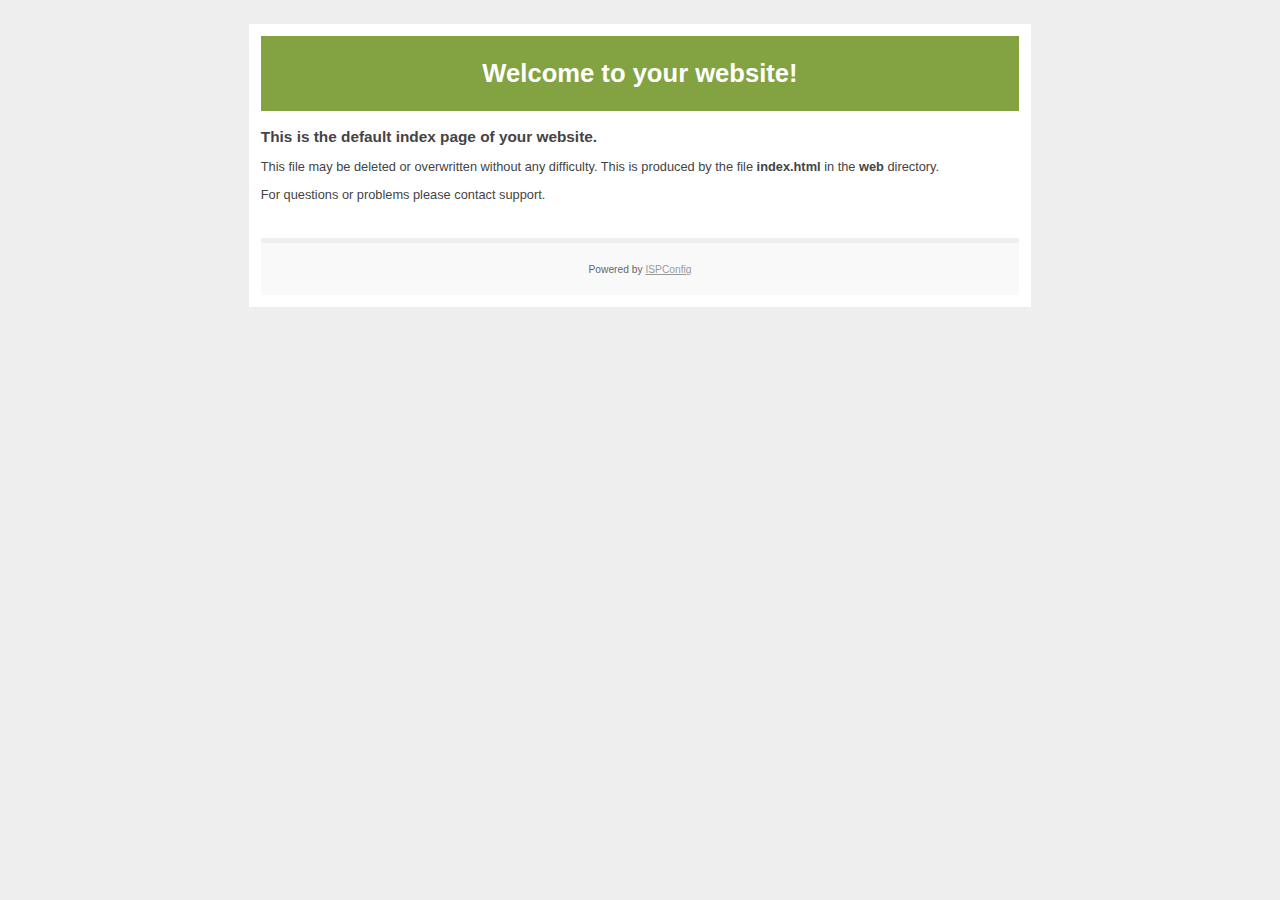
==== index.html @ 1cdc3dcc "Initial commit" ====
<!DOCTYPE html PUBLIC "-//W3C//DTD XHTML 1.0 Transitional//EN"
   "http://www.w3.org/TR/xhtml1/DTD/xhtml1-transitional.dtd">
<html xmlns="http://www.w3.org/1999/xhtml" xml:lang="en" lang="en">
<head>
    <title>Welcome!</title>
    <meta http-equiv="Content-Type" content="text/html; charset=utf-8"/>
    <link rel="shortcut icon" href="/favicon.ico" />
    <meta name="robots" content="noindex" />
	<style type="text/css"><!--
    body {
        color: #444444;
        background-color: #EEEEEE;
        font-family: 'Trebuchet MS', sans-serif;
        font-size: 80%;
    }
    h1 {}
    h2 { font-size: 1.2em; }
    #page{
        background-color: #FFFFFF;
        width: 60%;
        margin: 24px auto;
        padding: 12px;
    }
    #header{
        padding: 6px ;
        text-align: center;
    }
    .header{ background-color: #83A342; color: #FFFFFF; }
    #content {
        padding: 4px 0 24px 0;
    }
    #footer {
        color: #666666;
        background: #f9f9f9;
        padding: 10px 20px;
        border-top: 5px #efefef solid;
        font-size: 0.8em;
        text-align: center;
    }
    #footer a {
        color: #999999;
    }
    --></style>
</head>
<body>
    <div id="page">
        <div id="header" class="header">
            <h1>Welcome to <!--ADRESSE//-->your website!<!--ADRESSE//--></h1>
        </div>
        <div id="content">
            <h2>This is the default index page of your website.</h2>
            <p>This file may be deleted or overwritten without any difficulty. This is produced by the file <b>index.html</b> in the <b>web</b> directory.</p>
            <p>For questions or problems please contact <!--SUPPORT//-->support<!--SUPPORT//-->.</p>
        </div>
        <div id="footer">
            <p>Powered by <a href="http://www.ispconfig.org">ISPConfig</a></p>
        </div>
    </div>
</body>
</html>
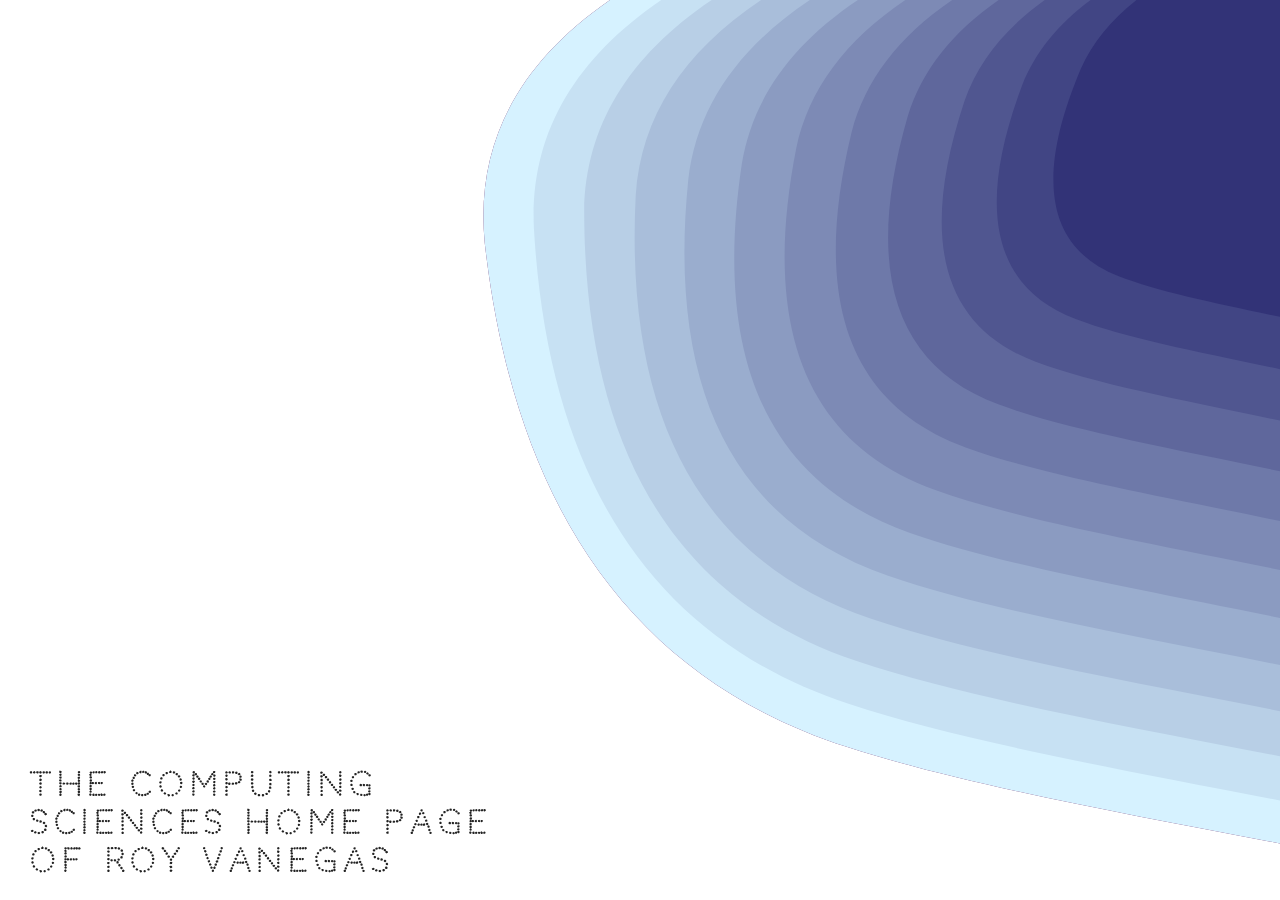
==== commit f48866f1: "Replace initial default page" ====
--- a/index.html
+++ b/index.html
@@ -1,60 +1,16 @@
-<!DOCTYPE html PUBLIC "-//W3C//DTD XHTML 1.0 Transitional//EN"
-   "http://www.w3.org/TR/xhtml1/DTD/xhtml1-transitional.dtd">
-<html xmlns="http://www.w3.org/1999/xhtml" xml:lang="en" lang="en">
+<!DOCTYPE html>
+<html lang="en">
 <head>
-    <title>Welcome!</title>
-    <meta http-equiv="Content-Type" content="text/html; charset=utf-8"/>
-    <link rel="shortcut icon" href="/favicon.ico" />
-    <meta name="robots" content="noindex" />
-	<style type="text/css"><!--
-    body {
-        color: #444444;
-        background-color: #EEEEEE;
-        font-family: 'Trebuchet MS', sans-serif;
-        font-size: 80%;
-    }
-    h1 {}
-    h2 { font-size: 1.2em; }
-    #page{
-        background-color: #FFFFFF;
-        width: 60%;
-        margin: 24px auto;
-        padding: 12px;
-    }
-    #header{
-        padding: 6px ;
-        text-align: center;
-    }
-    .header{ background-color: #83A342; color: #FFFFFF; }
-    #content {
-        padding: 4px 0 24px 0;
-    }
-    #footer {
-        color: #666666;
-        background: #f9f9f9;
-        padding: 10px 20px;
-        border-top: 5px #efefef solid;
-        font-size: 0.8em;
-        text-align: center;
-    }
-    #footer a {
-        color: #999999;
-    }
-    --></style>
+   <meta charset="UTF-8">
+   <meta name="viewport" content="width=device-width, initial-scale=1.0">
+   <title>The Computing Sciences Home Page of Roy Vanegas</title>
+   <meta name="description" content="Roy Vanegas is an assistant professor in The Dept of Computing Sciences at The University of Hartford.">
+   <link href="https://fonts.googleapis.com/css?family=Codystar&amp;display=swap" rel="stylesheet">
+   <link href="css/style.css" rel="stylesheet">
 </head>
 <body>
-    <div id="page">
-        <div id="header" class="header">
-            <h1>Welcome to <!--ADRESSE//-->your website!<!--ADRESSE//--></h1>
-        </div>
-        <div id="content">
-            <h2>This is the default index page of your website.</h2>
-            <p>This file may be deleted or overwritten without any difficulty. This is produced by the file <b>index.html</b> in the <b>web</b> directory.</p>
-            <p>For questions or problems please contact <!--SUPPORT//-->support<!--SUPPORT//-->.</p>
-        </div>
-        <div id="footer">
-            <p>Powered by <a href="http://www.ispconfig.org">ISPConfig</a></p>
-        </div>
-    </div>
+   <header>
+      <h1>The Computing Sciences Home Page of Roy Vanegas</h1>
+   </header>
 </body>
 </html>
--- a/css/style.css
+++ b/css/style.css
@@ -0,0 +1,20 @@
+html {
+   background: transparent url('../img/cool-background.svg') no-repeat fixed 0 0 / cover;
+   color: #222;
+}
+
+h1 {
+   position: fixed;
+   bottom: 0;
+   left: 0;
+   width: 500px;
+   margin-left: 30px;
+   letter-spacing: .35rem;
+   font-family: Codystar, cursive;
+}
+
+@media (max-height: 870px) {
+   html {
+      background-position: 200px 0;
+   }
+}
